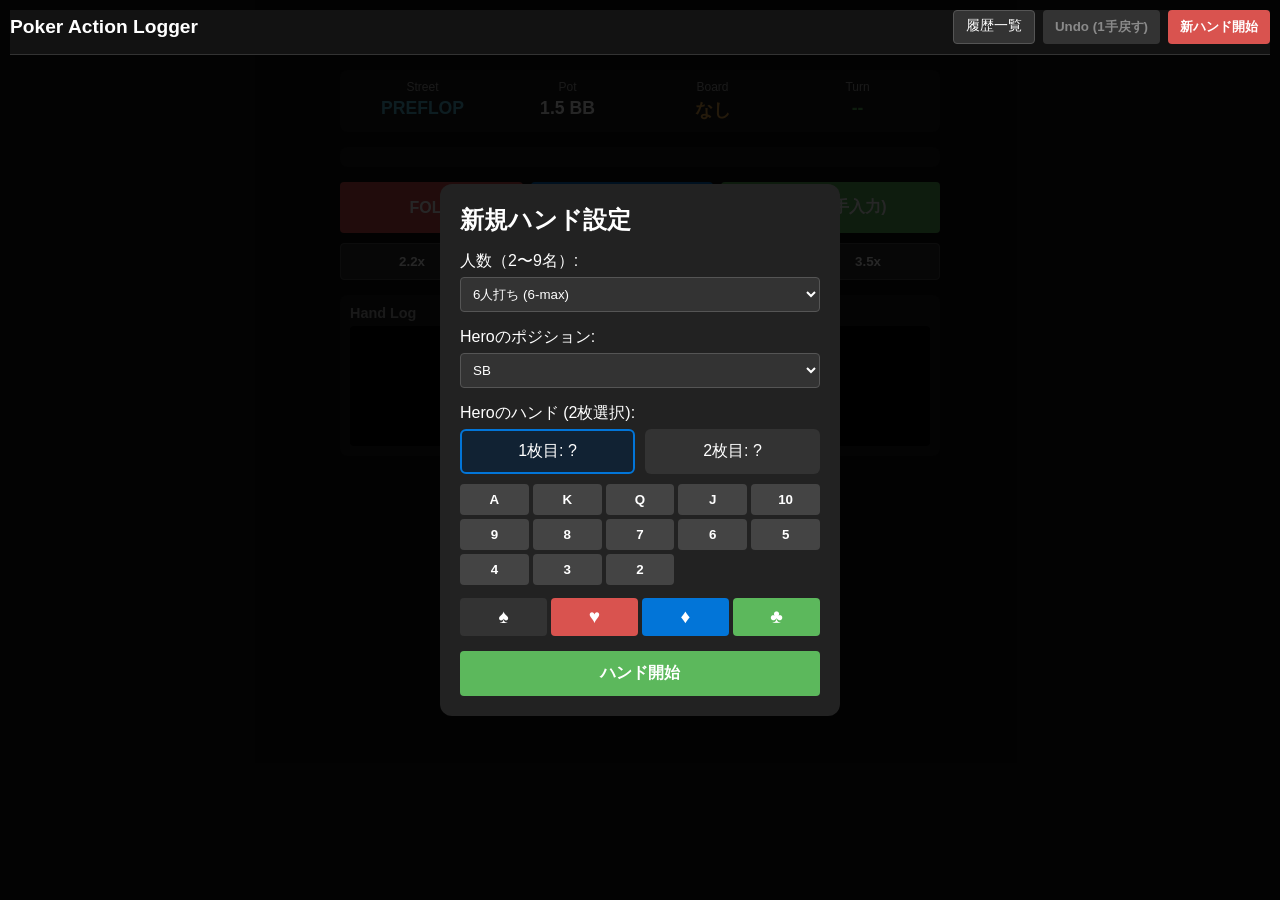
==== index.html @ 20be6a90 "Add files via upload" ====
<!DOCTYPE html>
<html lang="ja">
<head>
  <meta charset="UTF-8">
  <meta name="viewport" content="width=device-width, initial-scale=1.0">
  <title>Poker Action Logger</title>
  <link rel="stylesheet" href="style.css">
</head>
<body>

  <!-- ヘッダー（常に最前面に表示されクリック可能） -->
  <header class="app-header">
    <h1>Poker Action Logger</h1>
    <div class="header-controls">
      <a href="history.html" class="btn-link">履歴一覧</a>
      <button onclick="undo()" id="undoBtn" disabled>Undo (1手戻す)</button>
      <button onclick="resetHand()" class="btn-reset">新ハンド開始</button>
    </div>
  </header>

  <!-- メインコンテンツ -->
  <main class="main-container">

    <!-- 状況表示エリア -->
    <section class="status-panel">
      <div class="status-item">
        <span class="label">Street</span>
        <span id="streetDisplay" class="value highlight">PREFLOP</span>
      </div>
      <div class="status-item">
        <span class="label">Pot</span>
        <span id="potDisplay" class="value">1.5 BB</span>
      </div>
      <div class="status-item">
        <span class="label">Board</span>
        <span id="boardCardsDisplay" class="value cards-text">なし</span>
      </div>
      <div class="status-item">
        <span class="label">Turn</span>
        <span id="currentTurnDisplay" class="value turn-text">--</span>
      </div>
    </section>

    <!-- テーブル・プレイヤー状態表示 -->
    <section class="table-section">
      <div id="tableSeats" class="seats-grid">
        <!-- JSで動的に表示 -->
      </div>
    </section>

    <!-- アクションボタンエリア -->
    <section class="action-section">
      <div class="primary-actions">
        <button onclick="handleAction('FOLD', 0)" class="btn-action btn-fold">FOLD</button>
        <button onclick="handleCheckCall()" id="checkCallBtn" class="btn-action btn-call">CHECK</button>
        <button onclick="openCustomBetModal()" id="raiseBtn" class="btn-action btn-raise">RAISE (手入力)</button>
      </div>

      <!-- プリセット・サイジングボタン -->
      <div class="sizing-presets">
        <button onclick="handleSizingAction(2.2)" class="btn-sizing">2.2x</button>
        <button onclick="handleSizingAction(2.5)" class="btn-sizing">2.5x</button>
        <button onclick="handleSizingAction(3.0)" class="btn-sizing">3.0x</button>
        <button onclick="handleSizingAction(3.5)" class="btn-sizing">3.5x</button>
      </div>
    </section>

    <!-- アクションログ表示エリア -->
    <section class="log-section">
      <h3>Hand Log</h3>
      <div id="logArea" class="log-box"></div>
    </section>

  </main>

  <!-- 初期設定モーダル -->
  <div id="setupModal" class="modal-overlay">
    <div class="modal-content">
      <h2>新規ハンド設定</h2>

      <div class="form-group">
        <label>人数（2〜9名）:</label>
        <select id="tableSizeSelect" onchange="updatePositions()">
          <option value="6" selected>6人打ち (6-max)</option>
          <option value="2">2人打ち (HU)</option>
          <option value="3">3人打ち</option>
          <option value="4">4人打ち</option>
          <option value="5">5人打ち</option>
          <option value="7">7人打ち</option>
          <option value="8">8人打ち</option>
          <option value="9">9人打ち (Full Ring)</option>
        </select>
      </div>

      <div class="form-group">
        <label>Heroのポジション:</label>
        <select id="heroPosSelect"></select>
      </div>

      <div class="form-group">
        <label>Heroのハンド (2枚選択):</label>
        <div class="selected-cards-display">
          <div id="card1" class="card-slot active" onclick="selectCardSlot(0)">1枚目: ?</div>
          <div id="card2" class="card-slot" onclick="selectCardSlot(1)">2枚目: ?</div>
        </div>

        <div class="keypad-ranks">
          <button onclick="pickRank('A')">A</button>
          <button onclick="pickRank('K')">K</button>
          <button onclick="pickRank('Q')">Q</button>
          <button onclick="pickRank('J')">J</button>
          <button onclick="pickRank('T')">10</button>
          <button onclick="pickRank('9')">9</button>
          <button onclick="pickRank('8')">8</button>
          <button onclick="pickRank('7')">7</button>
          <button onclick="pickRank('6')">6</button>
          <button onclick="pickRank('5')">5</button>
          <button onclick="pickRank('4')">4</button>
          <button onclick="pickRank('3')">3</button>
          <button onclick="pickRank('2')">2</button>
        </div>

        <div class="keypad-suits">
          <button onclick="pickSuit('s')" class="suit-btn suit-s">♠</button>
          <button onclick="pickSuit('h')" class="suit-btn suit-h">♥</button>
          <button onclick="pickSuit('d')" class="suit-btn suit-d">♦</button>
          <button onclick="pickSuit('c')" class="suit-btn suit-c">♣</button>
        </div>
      </div>

      <button onclick="startHand()" class="btn-start">ハンド開始</button>
    </div>
  </div>

  <!-- ボード入力モーダル -->
  <div id="boardModal" class="modal-overlay" style="display: none;">
    <div class="modal-content">
      <h2 id="boardModalTitle">ボードカード選択</h2>
      
      <div id="boardSelectedSlots" class="selected-cards-display"></div>

      <div class="keypad-ranks">
        <button onclick="pickBoardRank('A')">A</button>
        <button onclick="pickBoardRank('K')">K</button>
        <button onclick="pickBoardRank('Q')">Q</button>
        <button onclick="pickBoardRank('J')">J</button>
        <button onclick="pickBoardRank('T')">10</button>
        <button onclick="pickBoardRank('9')">9</button>
        <button onclick="pickBoardRank('8')">8</button>
        <button onclick="pickBoardRank('7')">7</button>
        <button onclick="pickBoardRank('6')">6</button>
        <button onclick="pickBoardRank('5')">5</button>
        <button onclick="pickBoardRank('4')">4</button>
        <button onclick="pickBoardRank('3')">3</button>
        <button onclick="pickBoardRank('2')">2</button>
      </div>

      <div class="keypad-suits">
        <button onclick="pickBoardSuit('s')" class="suit-btn suit-s">♠</button>
        <button onclick="pickBoardSuit('h')" class="suit-btn suit-h">♥</button>
        <button onclick="pickBoardSuit('d')" class="suit-btn suit-d">♦</button>
        <button onclick="pickBoardSuit('c')" class="suit-btn suit-c">♣</button>
      </div>

      <button onclick="confirmBoardCards()" id="boardConfirmBtn" class="btn-start" disabled>決定</button>
    </div>
  </div>

  <!-- ベット手入力キーパッドモーダル -->
  <div id="customBetModal" class="modal-overlay" style="display: none;">
    <div class="modal-content numpad-modal">
      <h2>Bet/Raise 額入力 (BB)</h2>
      
      <div id="customBetValue" class="numpad-display">2.5</div>

      <div class="numpad-grid">
        <button onclick="appendBetNum('7')">7</button>
        <button onclick="appendBetNum('8')">8</button>
        <button onclick="appendBetNum('9')">9</button>
        <button onclick="appendBetNum('4')">4</button>
        <button onclick="appendBetNum('5')">5</button>
        <button onclick="appendBetNum('6')">6</button>
        <button onclick="appendBetNum('1')">1</button>
        <button onclick="appendBetNum('2')">2</button>
        <button onclick="appendBetNum('3')">3</button>
        <button onclick="appendBetNum('.')">.</button>
        <button onclick="appendBetNum('0')">0</button>
        <button onclick="clearBetNum()" class="btn-clear">C</button>
      </div>

      <div class="modal-actions">
        <button onclick="closeCustomBetModal()" class="btn-cancel">キャンセル</button>
        <button onclick="confirmCustomBet()" class="btn-confirm">確定</button>
      </div>
    </div>
  </div>

  <script src="app.js"></script>
</body>
</html>
---- style.css ----
* {
  box-sizing: border-box;
  margin: 0;
  padding: 0;
}

body {
  font-family: -apple-system, BlinkMacSystemFont, "Segoe UI", Roboto, Helvetica, Arial, sans-serif;
  background-color: #121212;
  color: #ffffff;
  padding: 10px;
}

/* ヘッダー（モーダルより上に表示させる設定を追加） */
.app-header {
  position: relative;
  z-index: 2000;
  display: flex;
  justify-content: space-between;
  align-items: center;
  padding-bottom: 10px;
  border-bottom: 1px solid #333;
  margin-bottom: 15px;
  background-color: #121212;
}

.app-header h1 {
  font-size: 1.2rem;
}

.header-controls {
  display: flex;
  gap: 8px;
}

.btn-link {
  color: #fff;
  background-color: #333;
  padding: 6px 12px;
  border-radius: 4px;
  text-decoration: none;
  font-size: 0.85rem;
  border: 1px solid #555;
  display: inline-block;
}

button {
  border: none;
  border-radius: 4px;
  padding: 8px 12px;
  font-weight: bold;
  cursor: pointer;
}

.btn-reset {
  background-color: #d9534f;
  color: white;
}

#undoBtn {
  background-color: #f0ad4e;
  color: white;
}

#undoBtn:disabled {
  background-color: #555;
  opacity: 0.5;
  cursor: not-allowed;
}

/* メインコンテナ */
.main-container {
  display: flex;
  flex-direction: column;
  gap: 15px;
  max-width: 600px;
  margin: 0 auto;
}

/* ステータスパネル */
.status-panel {
  display: grid;
  grid-template-columns: repeat(4, 1fr);
  background: #1e1e1e;
  padding: 10px;
  border-radius: 8px;
  text-align: center;
}

.status-item {
  display: flex;
  flex-direction: column;
}

.status-item .label {
  font-size: 0.75rem;
  color: #aaa;
}

.status-item .value {
  font-size: 1.1rem;
  font-weight: bold;
  margin-top: 4px;
}

.highlight { color: #5bc0de; }
.cards-text { color: #f0ad4e; }
.turn-text { color: #5cb85c; }

/* テーブル領域 */
.table-section {
  background: #1e1e1e;
  padding: 10px;
  border-radius: 8px;
}

.seats-grid {
  display: grid;
  grid-template-columns: repeat(3, 1fr);
  gap: 8px;
}

.seat-card {
  background: #2a2a2a;
  border: 2px solid #444;
  border-radius: 6px;
  padding: 8px;
  text-align: center;
  font-size: 0.85rem;
}

.seat-card.active {
  border-color: #5cb85c;
  background: #1e3a1e;
}

.seat-card.folded {
  opacity: 0.3;
}

.seat-card.hero {
  box-shadow: 0 0 5px #5bc0de;
}

/* アクション領域 */
.action-section {
  display: flex;
  flex-direction: column;
  gap: 10px;
}

.primary-actions {
  display: grid;
  grid-template-columns: 1fr 1fr 1.2fr;
  gap: 8px;
}

.btn-action {
  padding: 15px 0;
  font-size: 1rem;
  color: white;
}

.btn-fold { background-color: #d9534f; }
.btn-call { background-color: #0275d8; }
.btn-raise { background-color: #5cb85c; }

.sizing-presets {
  display: grid;
  grid-template-columns: repeat(4, 1fr);
  gap: 8px;
}

.btn-sizing {
  background-color: #333;
  color: white;
  border: 1px solid #555;
  padding: 10px 0;
}

/* ログ領域 */
.log-section {
  background: #1e1e1e;
  padding: 10px;
  border-radius: 8px;
}

.log-section h3 {
  font-size: 0.9rem;
  color: #aaa;
  margin-bottom: 5px;
}

.log-box {
  background: #000;
  padding: 8px;
  border-radius: 4px;
  height: 120px;
  overflow-y: auto;
  font-family: monospace;
  font-size: 0.85rem;
  line-height: 1.4;
}

/* モーダル共通 */
.modal-overlay {
  position: fixed;
  top: 0; left: 0;
  width: 100vw; height: 100vh;
  background: rgba(0, 0, 0, 0.85);
  display: flex;
  justify-content: center;
  align-items: center;
  z-index: 1000;
}

.modal-content {
  background: #222;
  padding: 20px;
  border-radius: 12px;
  width: 90%;
  max-width: 400px;
  display: flex;
  flex-direction: column;
  gap: 15px;
}

.form-group {
  display: flex;
  flex-direction: column;
  gap: 5px;
}

.form-group select {
  padding: 8px;
  background: #333;
  color: white;
  border: 1px solid #555;
  border-radius: 4px;
}

.selected-cards-display {
  display: flex;
  gap: 10px;
  margin-bottom: 5px;
}

.card-slot {
  flex: 1;
  background: #333;
  padding: 10px;
  text-align: center;
  border-radius: 6px;
  border: 2px solid transparent;
  cursor: pointer;
}

.card-slot.active {
  border-color: #0275d8;
  background: #112233;
}

.keypad-ranks {
  display: grid;
  grid-template-columns: repeat(5, 1fr);
  gap: 4px;
  margin-bottom: 8px;
}

.keypad-ranks button {
  background: #444;
  color: white;
  padding: 8px 0;
}

.keypad-ranks button.selected {
  background: #0275d8;
  border: 2px solid #fff;
}

.keypad-suits {
  display: grid;
  grid-template-columns: repeat(4, 1fr);
  gap: 4px;
}

.suit-btn {
  font-size: 1.2rem;
  padding: 8px 0;
}

.suit-s { background: #333; color: white; }
.suit-h { background: #d9534f; color: white; }
.suit-d { background: #0275d8; color: white; }
.suit-c { background: #5cb85c; color: white; }

.btn-start {
  background: #5cb85c;
  color: white;
  padding: 12px;
  font-size: 1rem;
}

.btn-start:disabled {
  background: #555;
  cursor: not-allowed;
}

/* テンキーモーダル */
.numpad-display {
  background: #000;
  color: #5cb85c;
  font-size: 2rem;
  text-align: right;
  padding: 10px;
  border-radius: 4px;
  font-family: monospace;
}

.numpad-grid {
  display: grid;
  grid-template-columns: repeat(3, 1fr);
  gap: 6px;
}

.numpad-grid button {
  background: #333;
  color: white;
  font-size: 1.2rem;
  padding: 12px 0;
}

.btn-clear { background: #d9534f !important; }

.modal-actions {
  display: grid;
  grid-template-columns: 1fr 1fr;
  gap: 8px;
}

.btn-cancel { background: #555; color: white; }
.btn-confirm { background: #5cb85c; color: white; }

/* 履歴ページスタイル */
.history-controls {
  display: flex;
  gap: 8px;
  margin-bottom: 12px;
}

.btn-filter {
  padding: 8px 12px;
  background-color: #333;
  color: #ccc;
  border: 1px solid #555;
  border-radius: 4px;
  cursor: pointer;
}

.btn-filter.active {
  background-color: #0275d8;
  color: #fff;
  border-color: #0275d8;
}

.btn-clear-all {
  margin-left: auto;
  padding: 8px 12px;
  background-color: #d9534f;
  color: #fff;
  border: none;
  border-radius: 4px;
  cursor: pointer;
}

.history-list {
  display: flex;
  flex-direction: column;
  gap: 12px;
}

.history-card {
  background-color: #1e1e1e;
  border: 1px solid #333;
  border-radius: 8px;
  padding: 12px;
}

.history-card.favorite {
  border-color: #f0ad4e;
}

.history-card-header {
  display: flex;
  align-items: center;
  gap: 8px;
  margin-bottom: 8px;
  padding-bottom: 6px;
  border-bottom: 1px solid #333;
}

.star-btn {
  font-size: 1.3rem;
  color: #555;
  cursor: pointer;
  user-select: none;
}

.star-btn.active {
  color: #f0ad4e;
}

.history-date {
  font-size: 0.8rem;
  color: #888;
}

.history-summary {
  font-weight: bold;
  color: #4da6ff;
  font-size: 0.9rem;
}

.btn-delete-item {
  margin-left: auto;
  padding: 4px 8px;
  background-color: #444;
  color: #aaa;
  border: none;
  border-radius: 4px;
  cursor: pointer;
  font-size: 0.75rem;
}

.history-logs {
  font-family: monospace;
  font-size: 0.85rem;
  color: #ccc;
  line-height: 1.5;
  background-color: #121212;
  padding: 8px;
  border-radius: 4px;
  max-height: 150px;
  overflow-y: auto;
}

.empty-msg {
  text-align: center;
  color: #777;
  padding: 30px 0;
}
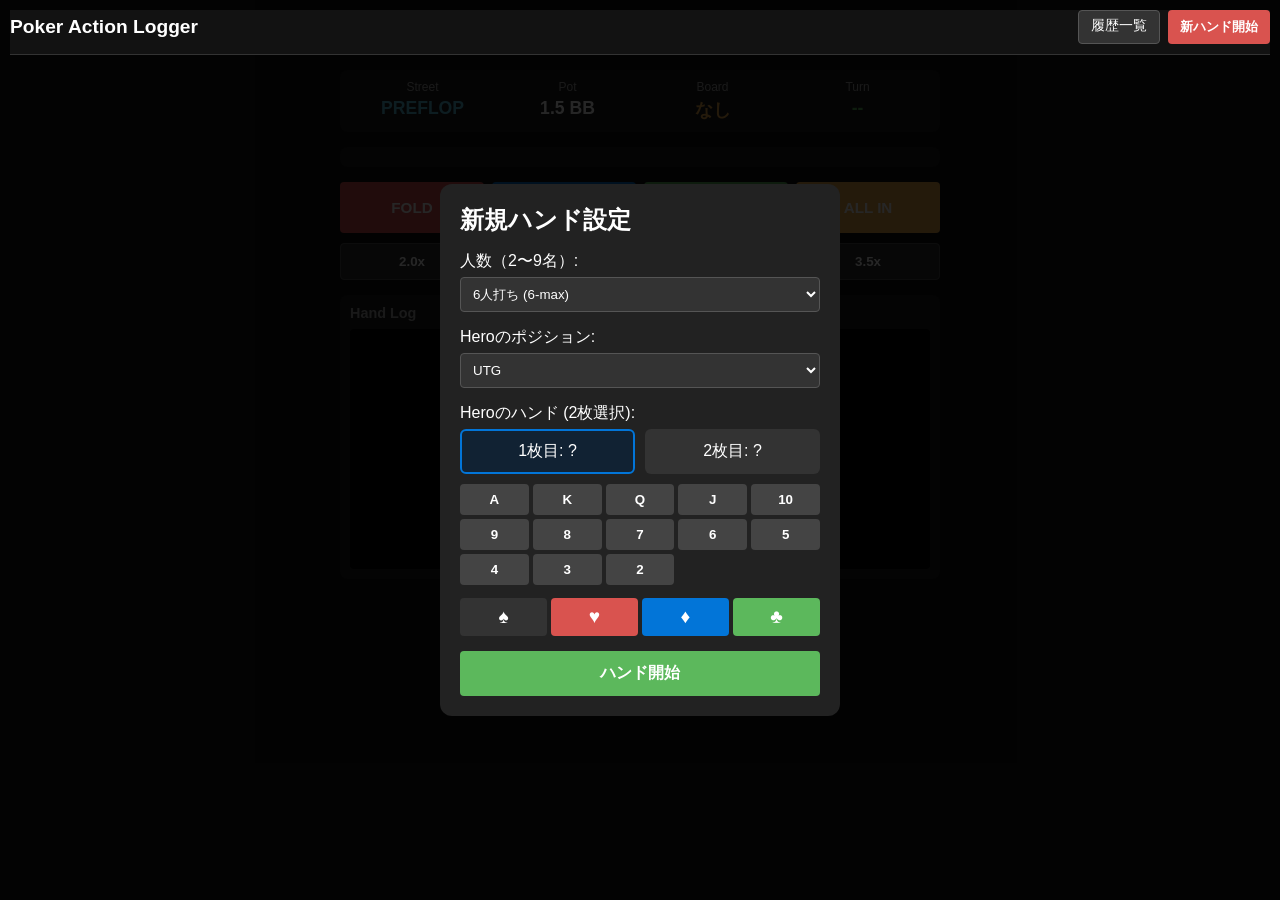
==== commit d95af53f: "Add files via upload" ====
--- a/index.html
+++ b/index.html
@@ -8,12 +8,11 @@
 </head>
 <body>
 
-  <!-- ヘッダー（常に最前面に表示されクリック可能） -->
+  <!-- ヘッダー -->
   <header class="app-header">
     <h1>Poker Action Logger</h1>
     <div class="header-controls">
       <a href="history.html" class="btn-link">履歴一覧</a>
-      <button onclick="undo()" id="undoBtn" disabled>Undo (1手戻す)</button>
       <button onclick="resetHand()" class="btn-reset">新ハンド開始</button>
     </div>
   </header>
@@ -54,11 +53,12 @@
         <button onclick="handleAction('FOLD', 0)" class="btn-action btn-fold">FOLD</button>
         <button onclick="handleCheckCall()" id="checkCallBtn" class="btn-action btn-call">CHECK</button>
         <button onclick="openCustomBetModal()" id="raiseBtn" class="btn-action btn-raise">RAISE (手入力)</button>
+        <button onclick="handleAction('ALL IN', 0)" class="btn-action btn-allin">ALL IN</button>
       </div>
 
       <!-- プリセット・サイジングボタン -->
       <div class="sizing-presets">
-        <button onclick="handleSizingAction(2.2)" class="btn-sizing">2.2x</button>
+        <button onclick="handleSizingAction(2.0)" class="btn-sizing">2.0x</button>
         <button onclick="handleSizingAction(2.5)" class="btn-sizing">2.5x</button>
         <button onclick="handleSizingAction(3.0)" class="btn-sizing">3.0x</button>
         <button onclick="handleSizingAction(3.5)" class="btn-sizing">3.5x</button>
--- a/style.css
+++ b/style.css
@@ -11,7 +11,7 @@
   padding: 10px;
 }
 
-/* ヘッダー（モーダルより上に表示させる設定を追加） */
+/* ヘッダー */
 .app-header {
   position: relative;
   z-index: 2000;
@@ -55,17 +55,6 @@
 .btn-reset {
   background-color: #d9534f;
   color: white;
-}
-
-#undoBtn {
-  background-color: #f0ad4e;
-  color: white;
-}
-
-#undoBtn:disabled {
-  background-color: #555;
-  opacity: 0.5;
-  cursor: not-allowed;
 }
 
 /* メインコンテナ */
@@ -151,19 +140,20 @@
 
 .primary-actions {
   display: grid;
-  grid-template-columns: 1fr 1fr 1.2fr;
+  grid-template-columns: repeat(4, 1fr);
   gap: 8px;
 }
 
 .btn-action {
   padding: 15px 0;
-  font-size: 1rem;
+  font-size: 0.95rem;
   color: white;
 }
 
 .btn-fold { background-color: #d9534f; }
 .btn-call { background-color: #0275d8; }
 .btn-raise { background-color: #5cb85c; }
+.btn-allin { background-color: #f0ad4e; }
 
 .sizing-presets {
   display: grid;
@@ -188,18 +178,19 @@
 .log-section h3 {
   font-size: 0.9rem;
   color: #aaa;
-  margin-bottom: 5px;
+  margin-bottom: 8px;
 }
 
 .log-box {
   background: #000;
-  padding: 8px;
-  border-radius: 4px;
-  height: 120px;
+  padding: 10px;
+  border-radius: 4px;
+  height: 240px;
   overflow-y: auto;
   font-family: monospace;
   font-size: 0.85rem;
-  line-height: 1.4;
+  line-height: 1.5;
+  white-space: pre-wrap;
 }
 
 /* モーダル共通 */
@@ -394,7 +385,7 @@
   display: flex;
   align-items: center;
   gap: 8px;
-  margin-bottom: 8px;
+  margin-bottom: 6px;
   padding-bottom: 6px;
   border-bottom: 1px solid #333;
 }
@@ -408,11 +399,6 @@
 
 .star-btn.active {
   color: #f0ad4e;
-}
-
-.history-date {
-  font-size: 0.8rem;
-  color: #888;
 }
 
 .history-summary {
@@ -421,8 +407,23 @@
   font-size: 0.9rem;
 }
 
+.card-header-actions {
+  margin-left: auto;
+  display: flex;
+  gap: 6px;
+}
+
+.btn-copy-history {
+  padding: 4px 8px;
+  background-color: #0275d8;
+  color: #fff;
+  border: none;
+  border-radius: 4px;
+  cursor: pointer;
+  font-size: 0.75rem;
+}
+
 .btn-delete-item {
-  margin-left: auto;
   padding: 4px 8px;
   background-color: #444;
   color: #aaa;
@@ -430,6 +431,12 @@
   border-radius: 4px;
   cursor: pointer;
   font-size: 0.75rem;
+}
+
+.history-date {
+  font-size: 0.8rem;
+  color: #888;
+  margin-bottom: 6px;
 }
 
 .history-logs {
@@ -442,6 +449,7 @@
   border-radius: 4px;
   max-height: 150px;
   overflow-y: auto;
+  white-space: pre-wrap;
 }
 
 .empty-msg {
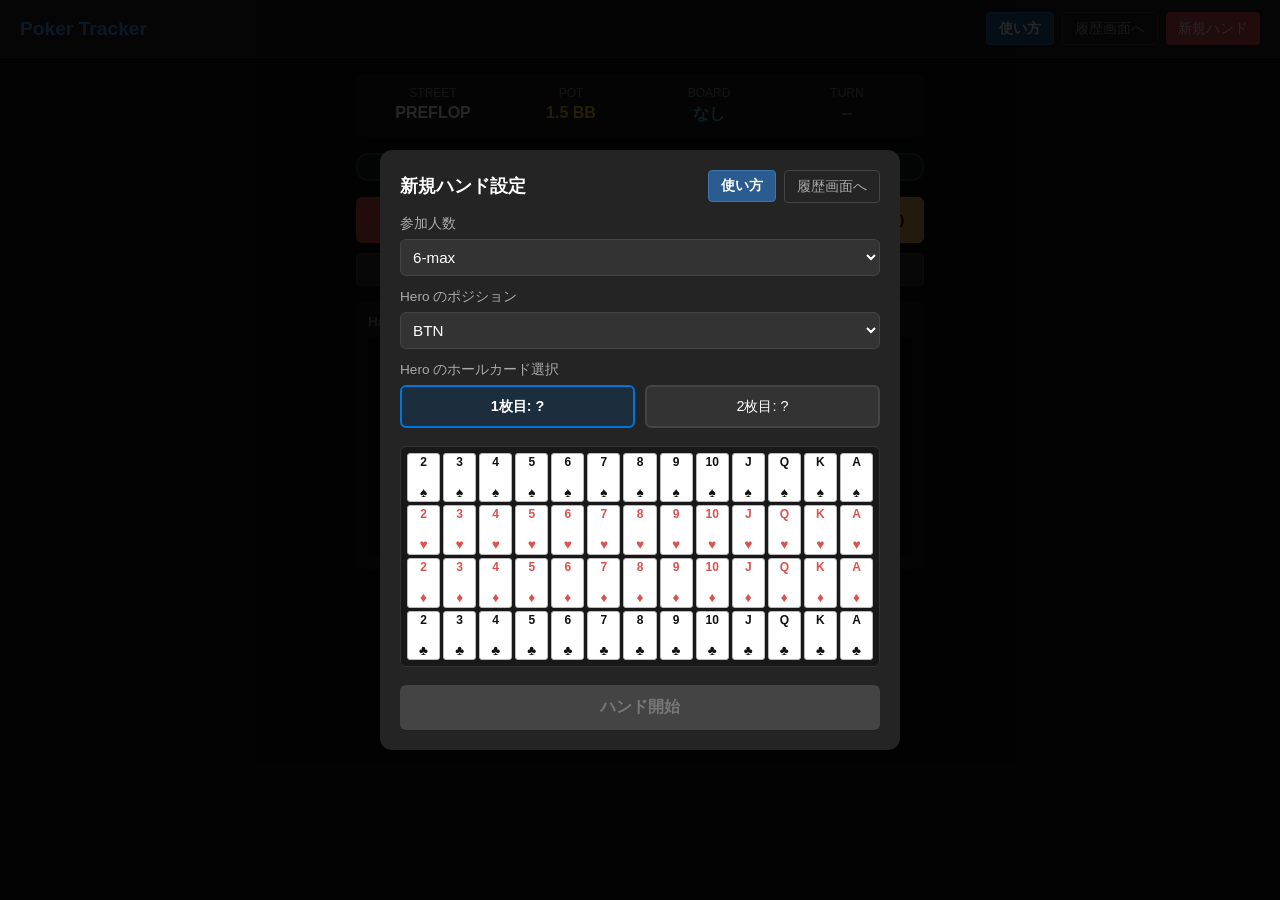
==== commit 20fac8d4: "Add files via upload" ====
--- a/index.html
+++ b/index.html
@@ -3,194 +3,206 @@
 <head>
   <meta charset="UTF-8">
   <meta name="viewport" content="width=device-width, initial-scale=1.0">
-  <title>Poker Action Logger</title>
+  <title>Poker Tracker</title>
   <link rel="stylesheet" href="style.css">
 </head>
 <body>
-
-  <!-- ヘッダー -->
   <header class="app-header">
-    <h1>Poker Action Logger</h1>
+    <h1>Poker Tracker</h1>
     <div class="header-controls">
-      <a href="history.html" class="btn-link">履歴一覧</a>
-      <button onclick="resetHand()" class="btn-reset">新ハンド開始</button>
+      <button class="btn-guide" onclick="openGuideModal()">使い方</button>
+      <a href="history.html" class="btn-link">履歴画面へ</a>
+      <button class="btn-reset" onclick="resetHand()">新規ハンド</button>
     </div>
   </header>
 
-  <!-- メインコンテンツ -->
   <main class="main-container">
-
-    <!-- 状況表示エリア -->
     <section class="status-panel">
       <div class="status-item">
-        <span class="label">Street</span>
-        <span id="streetDisplay" class="value highlight">PREFLOP</span>
-      </div>
-      <div class="status-item">
-        <span class="label">Pot</span>
-        <span id="potDisplay" class="value">1.5 BB</span>
-      </div>
-      <div class="status-item">
-        <span class="label">Board</span>
-        <span id="boardCardsDisplay" class="value cards-text">なし</span>
-      </div>
-      <div class="status-item">
-        <span class="label">Turn</span>
-        <span id="currentTurnDisplay" class="value turn-text">--</span>
-      </div>
-    </section>
-
-    <!-- テーブル・プレイヤー状態表示 -->
+        <span class="label">STREET</span>
+        <span class="value" id="streetDisplay">PREFLOP</span>
+      </div>
+      <div class="status-item">
+        <span class="label">POT</span>
+        <span class="value highlight" id="potDisplay">1.5 BB</span>
+      </div>
+      <div class="status-item">
+        <span class="label">BOARD</span>
+        <span class="value cards-text" id="boardCardsDisplay">なし</span>
+      </div>
+      <div class="status-item">
+        <span class="label">TURN</span>
+        <span class="value turn-text" id="currentTurnDisplay">--</span>
+      </div>
+    </section>
+
     <section class="table-section">
-      <div id="tableSeats" class="seats-grid">
-        <!-- JSで動的に表示 -->
-      </div>
-    </section>
-
-    <!-- アクションボタンエリア -->
+      <div class="seats-grid" id="tableSeats"></div>
+    </section>
+
     <section class="action-section">
       <div class="primary-actions">
-        <button onclick="handleAction('FOLD', 0)" class="btn-action btn-fold">FOLD</button>
-        <button onclick="handleCheckCall()" id="checkCallBtn" class="btn-action btn-call">CHECK</button>
-        <button onclick="openCustomBetModal()" id="raiseBtn" class="btn-action btn-raise">RAISE (手入力)</button>
-        <button onclick="handleAction('ALL IN', 0)" class="btn-action btn-allin">ALL IN</button>
-      </div>
-
-      <!-- プリセット・サイジングボタン -->
+        <button class="btn-action btn-fold" onclick="handleAction('FOLD')">FOLD</button>
+        <button class="btn-action btn-call" id="checkCallBtn" onclick="handleCheckCall()">CHECK</button>
+        <button class="btn-action btn-bet" id="betBtn" onclick="openCustomBetModal('BET')">BET (手入力)</button>
+        <button class="btn-action btn-raise" id="raiseBtn" onclick="openCustomBetModal('RAISE')">RAISE (手入力)</button>
+      </div>
       <div class="sizing-presets">
-        <button onclick="handleSizingAction(2.0)" class="btn-sizing">2.0x</button>
-        <button onclick="handleSizingAction(2.5)" class="btn-sizing">2.5x</button>
-        <button onclick="handleSizingAction(3.0)" class="btn-sizing">3.0x</button>
-        <button onclick="handleSizingAction(3.5)" class="btn-sizing">3.5x</button>
-      </div>
-    </section>
-
-    <!-- アクションログ表示エリア -->
+        <button class="btn-sizing" onclick="handleSizingAction(2.0)">2.0x</button>
+        <button class="btn-sizing" onclick="handleSizingAction(2.5)">2.5x</button>
+        <button class="btn-sizing" onclick="handleSizingAction(3.0)">3.0x</button>
+        <button class="btn-sizing" onclick="handleSizingAction(3.5)">3.5x</button>
+      </div>
+    </section>
+
     <section class="log-section">
       <h3>Hand Log</h3>
-      <div id="logArea" class="log-box"></div>
-    </section>
-
+      <div class="log-box" id="logArea"></div>
+    </section>
   </main>
 
   <!-- 初期設定モーダル -->
-  <div id="setupModal" class="modal-overlay">
-    <div class="modal-content">
-      <h2>新規ハンド設定</h2>
-
+  <div class="modal-overlay" id="setupModal">
+    <div class="modal-content modal-large">
+      <div class="modal-header-nav">
+        <h2>新規ハンド設定</h2>
+        <div style="display: flex; gap: 8px; align-items: center;">
+          <button type="button" class="btn-guide" onclick="openGuideModal()">使い方</button>
+          <a href="history.html" class="btn-link">履歴画面へ</a>
+        </div>
+      </div>
       <div class="form-group">
-        <label>人数（2〜9名）:</label>
+        <label>参加人数</label>
         <select id="tableSizeSelect" onchange="updatePositions()">
-          <option value="6" selected>6人打ち (6-max)</option>
-          <option value="2">2人打ち (HU)</option>
-          <option value="3">3人打ち</option>
-          <option value="4">4人打ち</option>
-          <option value="5">5人打ち</option>
-          <option value="7">7人打ち</option>
-          <option value="8">8人打ち</option>
-          <option value="9">9人打ち (Full Ring)</option>
+          <option value="6" selected>6-max</option>
+          <option value="2">2 (HU)</option>
+          <option value="3">3-max</option>
+          <option value="4">4-max</option>
+          <option value="5">5-max</option>
+          <option value="7">7-max</option>
+          <option value="8">8-max</option>
+          <option value="9">9-max</option>
         </select>
       </div>
-
       <div class="form-group">
-        <label>Heroのポジション:</label>
+        <label>Hero のポジション</label>
         <select id="heroPosSelect"></select>
       </div>
-
       <div class="form-group">
-        <label>Heroのハンド (2枚選択):</label>
+        <label>Hero のホールカード選択</label>
         <div class="selected-cards-display">
-          <div id="card1" class="card-slot active" onclick="selectCardSlot(0)">1枚目: ?</div>
-          <div id="card2" class="card-slot" onclick="selectCardSlot(1)">2枚目: ?</div>
+          <div class="card-slot active" id="card1" onclick="selectCardSlot(0)">1枚目: ?</div>
+          <div class="card-slot" id="card2" onclick="selectCardSlot(1)">2枚目: ?</div>
         </div>
-
-        <div class="keypad-ranks">
-          <button onclick="pickRank('A')">A</button>
-          <button onclick="pickRank('K')">K</button>
-          <button onclick="pickRank('Q')">Q</button>
-          <button onclick="pickRank('J')">J</button>
-          <button onclick="pickRank('T')">10</button>
-          <button onclick="pickRank('9')">9</button>
-          <button onclick="pickRank('8')">8</button>
-          <button onclick="pickRank('7')">7</button>
-          <button onclick="pickRank('6')">6</button>
-          <button onclick="pickRank('5')">5</button>
-          <button onclick="pickRank('4')">4</button>
-          <button onclick="pickRank('3')">3</button>
-          <button onclick="pickRank('2')">2</button>
-        </div>
-
-        <div class="keypad-suits">
-          <button onclick="pickSuit('s')" class="suit-btn suit-s">♠</button>
-          <button onclick="pickSuit('h')" class="suit-btn suit-h">♥</button>
-          <button onclick="pickSuit('d')" class="suit-btn suit-d">♦</button>
-          <button onclick="pickSuit('c')" class="suit-btn suit-c">♣</button>
-        </div>
-      </div>
-
-      <button onclick="startHand()" class="btn-start">ハンド開始</button>
-    </div>
-  </div>
-
-  <!-- ボード入力モーダル -->
-  <div id="boardModal" class="modal-overlay" style="display: none;">
-    <div class="modal-content">
+      </div>
+      
+      <!-- 52枚カードグリッド -->
+      <div class="card-picker-grid" id="setupCardPicker"></div>
+
+      <button class="btn-start" id="setupConfirmBtn" onclick="startHand()" disabled>ハンド開始</button>
+    </div>
+  </div>
+
+  <!-- ボード選択モーダル -->
+  <div class="modal-overlay" id="boardModal" style="display: none;">
+    <div class="modal-content modal-large">
       <h2 id="boardModalTitle">ボードカード選択</h2>
+      <div class="selected-cards-display" id="boardSelectedSlots"></div>
+      <div class="card-picker-grid" id="boardCardPicker"></div>
+      <button class="btn-start" id="boardConfirmBtn" onclick="confirmBoardCards()" disabled>決定</button>
+    </div>
+  </div>
+
+  <!-- テンキー入力モーダル -->
+  <div class="modal-overlay" id="customBetModal" style="display: none;">
+    <div class="modal-content numpad-modal">
+      <h2 id="customBetTitle">額を入力</h2>
+      <div class="numpad-display" id="customBetValue">0</div>
+      <div class="numpad-grid">
+        <button onclick="appendBetNum('7')">7</button><button onclick="appendBetNum('8')">8</button><button onclick="appendBetNum('9')">9</button>
+        <button onclick="appendBetNum('4')">4</button><button onclick="appendBetNum('5')">5</button><button onclick="appendBetNum('6')">6</button>
+        <button onclick="appendBetNum('1')">1</button><button onclick="appendBetNum('2')">2</button><button onclick="appendBetNum('3')">3</button>
+        <button onclick="appendBetNum('0')">0</button><button onclick="appendBetNum('.')">.</button>
+        <button class="btn-clear" onclick="clearBetNum()">C</button>
+      </div>
+      <button class="btn-allin-modal" onclick="confirmAllInFromModal()">ALL IN</button>
+      <div class="modal-actions">
+        <button class="btn-cancel" onclick="closeCustomBetModal()">キャンセル</button>
+        <button class="btn-confirm" onclick="confirmCustomBet()">確定</button>
+      </div>
+    </div>
+  </div>
+
+  <!-- ショーダウン入力モーダル -->
+  <div class="modal-overlay" id="showdownModal" style="display: none;">
+    <div class="modal-content modal-large">
+      <h2>相手のハンド入力</h2>
+      <div class="sd-players-list" id="showdownPlayersContainer"></div>
+      <div class="selected-cards-display" id="showdownSelectedSlots"></div>
+      <div class="card-picker-grid" id="showdownCardPicker"></div>
+      <button class="btn-start" onclick="confirmShowdown()">判定を実行</button>
+    </div>
+  </div>
+
+  <!-- 画面解説・操作手順モーダル (最前面) -->
+  <div class="modal-overlay guide-overlay" id="guideModal" style="display: none;">
+    <div class="modal-content guide-modal-content">
+      <div class="guide-header">
+        <h2>Poker Tracker 操作ガイド</h2>
+        <button class="btn-guide-close" onclick="closeGuideModal()">← 戻る</button>
+      </div>
       
-      <div id="boardSelectedSlots" class="selected-cards-display"></div>
-
-      <div class="keypad-ranks">
-        <button onclick="pickBoardRank('A')">A</button>
-        <button onclick="pickBoardRank('K')">K</button>
-        <button onclick="pickBoardRank('Q')">Q</button>
-        <button onclick="pickBoardRank('J')">J</button>
-        <button onclick="pickBoardRank('T')">10</button>
-        <button onclick="pickBoardRank('9')">9</button>
-        <button onclick="pickBoardRank('8')">8</button>
-        <button onclick="pickBoardRank('7')">7</button>
-        <button onclick="pickBoardRank('6')">6</button>
-        <button onclick="pickBoardRank('5')">5</button>
-        <button onclick="pickBoardRank('4')">4</button>
-        <button onclick="pickBoardRank('3')">3</button>
-        <button onclick="pickBoardRank('2')">2</button>
-      </div>
-
-      <div class="keypad-suits">
-        <button onclick="pickBoardSuit('s')" class="suit-btn suit-s">♠</button>
-        <button onclick="pickBoardSuit('h')" class="suit-btn suit-h">♥</button>
-        <button onclick="pickBoardSuit('d')" class="suit-btn suit-d">♦</button>
-        <button onclick="pickBoardSuit('c')" class="suit-btn suit-c">♣</button>
-      </div>
-
-      <button onclick="confirmBoardCards()" id="boardConfirmBtn" class="btn-start" disabled>決定</button>
-    </div>
-  </div>
-
-  <!-- ベット手入力キーパッドモーダル -->
-  <div id="customBetModal" class="modal-overlay" style="display: none;">
-    <div class="modal-content numpad-modal">
-      <h2>Bet/Raise 額入力 (BB)</h2>
-      
-      <div id="customBetValue" class="numpad-display">2.5</div>
-
-      <div class="numpad-grid">
-        <button onclick="appendBetNum('7')">7</button>
-        <button onclick="appendBetNum('8')">8</button>
-        <button onclick="appendBetNum('9')">9</button>
-        <button onclick="appendBetNum('4')">4</button>
-        <button onclick="appendBetNum('5')">5</button>
-        <button onclick="appendBetNum('6')">6</button>
-        <button onclick="appendBetNum('1')">1</button>
-        <button onclick="appendBetNum('2')">2</button>
-        <button onclick="appendBetNum('3')">3</button>
-        <button onclick="appendBetNum('.')">.</button>
-        <button onclick="appendBetNum('0')">0</button>
-        <button onclick="clearBetNum()" class="btn-clear">C</button>
-      </div>
-
-      <div class="modal-actions">
-        <button onclick="closeCustomBetModal()" class="btn-cancel">キャンセル</button>
-        <button onclick="confirmCustomBet()" class="btn-confirm">確定</button>
+      <div class="guide-body">
+        <section class="guide-card">
+          <div class="guide-card-header"><span class="guide-step-num">1</span> 新規ハンドの設定</div>
+          <p>「新規ハンド」ボタンを押すと初期設定画面が開きます。</p>
+          <ul>
+            <li><strong>参加人数:</strong> 2人 (HU) 〜 9-max まで設定できます。</li>
+            <li><strong>Heroポジション:</strong> 自分の席（SB, BB, UTG, BTNなど）を選びます。</li>
+            <li><strong>ホールカード:</strong> 52枚のカードグリッドから自分の手札2枚を選択し、「ハンド開始」を押します。選んだカードはグレーアウトされます。</li>
+          </ul>
+        </section>
+
+        <section class="guide-card">
+          <div class="guide-card-header"><span class="guide-step-num">2</span> プレイ画面の見方</div>
+          <p>ゲーム進行中は画面上部のパネルに情報が表示されます。</p>
+          <ul>
+            <li><span class="guide-badge">STREET</span> PREFLOP, FLOP, TURN, RIVER, SHOWDOWN</li>
+            <li><span class="guide-badge">POT</span> 現在のポット総額 (BB)</li>
+            <li><span class="guide-badge">BOARD</span> 開かれたコミュニティカード</li>
+            <li><span class="guide-badge">TURN</span> 現在アクション待ちのポジション名</li>
+          </ul>
+        </section>
+
+        <section class="guide-card">
+          <div class="guide-card-header"><span class="guide-step-num">3</span> アクションの記録</div>
+          <p>順番（TURN）がまわってきたプレイヤーのアクションを選択します。</p>
+          <ul>
+            <li><strong>FOLD:</strong> 降りる</li>
+            <li><strong>CHECK / CALL:</strong> 前のプレイヤーのベットに合わせる</li>
+            <li><strong>BET / RAISE (手入力):</strong> テンキー画面が開き、具体的なBB額を入力して確定します。</li>
+            <li><strong>倍率ボタン (2.0x〜3.5x):</strong> 現在のベット額に対する倍率でクイック入力できます。</li>
+            <li><strong>ALL IN:</strong> テンキー入力またはプロンプトでオールイン額を指定します。</li>
+          </ul>
+        </section>
+
+        <section class="guide-card">
+          <div class="guide-card-header"><span class="guide-step-num">4</span> ボードカード＆ショーダウン入力</div>
+          <p>全員のアクションが揃うと自動で次のストリートへ進みます。</p>
+          <ul>
+            <li><strong>ボード選択:</strong> フロップ(3枚)、ターン(1枚)、リバー(1枚)のカードを選択し「決定」を押すと盤面に反映されます。</li>
+            <li><strong>ショーダウン:</strong> リバー完了後、生き残った対戦相手のハンドを選択（またはMUCK指定）して「判定を実行」を押すとハンドが完了します。</li>
+          </ul>
+        </section>
+
+        <section class="guide-card">
+          <div class="guide-card-header"><span class="guide-step-num">5</span> 履歴の管理</div>
+          <p>ハンド完了時に自動で保存されます。「履歴画面へ」から過去のハンドログの確認、お気に入り★登録、テキストコピー、削除が可能です。</p>
+        </section>
+      </div>
+
+      <div class="guide-footer">
+        <button class="btn-start" onclick="closeGuideModal()">元の画面に戻る</button>
       </div>
     </div>
   </div>
--- a/style.css
+++ b/style.css
@@ -1,31 +1,33 @@
+/* 全体基本設定 */
 * {
   box-sizing: border-box;
   margin: 0;
   padding: 0;
+  font-family: -apple-system, BlinkMacSystemFont, "Segoe UI", Roboto, "Helvetica Neue", Arial, sans-serif;
 }
 
 body {
-  font-family: -apple-system, BlinkMacSystemFont, "Segoe UI", Roboto, Helvetica, Arial, sans-serif;
   background-color: #121212;
   color: #ffffff;
-  padding: 10px;
+  min-height: 100vh;
+  display: flex;
+  flex-direction: column;
 }
 
 /* ヘッダー */
 .app-header {
-  position: relative;
-  z-index: 2000;
   display: flex;
   justify-content: space-between;
   align-items: center;
-  padding-bottom: 10px;
+  padding: 12px 20px;
+  background-color: #1f1f1f;
   border-bottom: 1px solid #333;
-  margin-bottom: 15px;
-  background-color: #121212;
 }
 
 .app-header h1 {
   font-size: 1.2rem;
+  font-weight: 600;
+  color: #4da6ff;
 }
 
 .header-controls {
@@ -33,45 +35,66 @@
   gap: 8px;
 }
 
+.btn-guide {
+  background-color: #2b5c8f;
+  color: white;
+  border: 1px solid #3a75b0;
+  padding: 6px 12px;
+  border-radius: 4px;
+  cursor: pointer;
+  font-size: 0.85rem;
+  font-weight: bold;
+}
+
+.btn-guide:hover {
+  background-color: #3a75b0;
+}
+
 .btn-link {
-  color: #fff;
+  color: #aaa;
+  text-decoration: none;
+  font-size: 0.9rem;
+  padding: 6px 12px;
+  border-radius: 4px;
+  border: 1px solid #444;
+  background: transparent;
+  cursor: pointer;
+  display: inline-block;
+}
+
+.btn-link:hover {
   background-color: #333;
-  padding: 6px 12px;
-  border-radius: 4px;
-  text-decoration: none;
-  font-size: 0.85rem;
-  border: 1px solid #555;
-  display: inline-block;
-}
-
-button {
-  border: none;
-  border-radius: 4px;
-  padding: 8px 12px;
-  font-weight: bold;
-  cursor: pointer;
+  color: #fff;
 }
 
 .btn-reset {
   background-color: #d9534f;
   color: white;
-}
-
-/* メインコンテナ */
+  border: none;
+  padding: 6px 12px;
+  border-radius: 4px;
+  cursor: pointer;
+  font-size: 0.85rem;
+}
+
+/* メインレイアウト */
 .main-container {
-  display: flex;
-  flex-direction: column;
-  gap: 15px;
+  padding: 16px;
   max-width: 600px;
   margin: 0 auto;
+  width: 100%;
+  display: flex;
+  flex-direction: column;
+  gap: 16px;
 }
 
 /* ステータスパネル */
 .status-panel {
   display: grid;
   grid-template-columns: repeat(4, 1fr);
-  background: #1e1e1e;
-  padding: 10px;
+  gap: 8px;
+  background-color: #1e1e1e;
+  padding: 12px;
   border-radius: 8px;
   text-align: center;
 }
@@ -79,28 +102,37 @@
 .status-item {
   display: flex;
   flex-direction: column;
+  gap: 4px;
 }
 
 .status-item .label {
   font-size: 0.75rem;
-  color: #aaa;
+  color: #888;
 }
 
 .status-item .value {
-  font-size: 1.1rem;
-  font-weight: bold;
-  margin-top: 4px;
-}
-
-.highlight { color: #5bc0de; }
-.cards-text { color: #f0ad4e; }
-.turn-text { color: #5cb85c; }
-
-/* テーブル領域 */
+  font-size: 1rem;
+  font-weight: bold;
+}
+
+.status-item .highlight {
+  color: #ffca28;
+}
+
+.status-item .cards-text {
+  color: #5bc0de;
+}
+
+.status-item .turn-text {
+  color: #5cb85c;
+}
+
+/* テーブル・シートエリア */
 .table-section {
-  background: #1e1e1e;
-  padding: 10px;
-  border-radius: 8px;
+  background-color: #1a261c;
+  border: 2px solid #2e4d32;
+  border-radius: 12px;
+  padding: 12px;
 }
 
 .seats-grid {
@@ -110,28 +142,31 @@
 }
 
 .seat-card {
-  background: #2a2a2a;
-  border: 2px solid #444;
+  background-color: #2a2a2a;
   border-radius: 6px;
   padding: 8px;
   text-align: center;
   font-size: 0.85rem;
+  border: 2px solid transparent;
+  color: #ccc;
 }
 
 .seat-card.active {
   border-color: #5cb85c;
-  background: #1e3a1e;
+  background-color: #233825;
+  color: #fff;
+}
+
+.seat-card.hero {
+  border-color: #4da6ff;
 }
 
 .seat-card.folded {
-  opacity: 0.3;
-}
-
-.seat-card.hero {
-  box-shadow: 0 0 5px #5bc0de;
-}
-
-/* アクション領域 */
+  opacity: 0.4;
+  background-color: #1c1c1c;
+}
+
+/* アクションボタンエリア */
 .action-section {
   display: flex;
   flex-direction: column;
@@ -145,15 +180,25 @@
 }
 
 .btn-action {
-  padding: 15px 0;
-  font-size: 0.95rem;
+  padding: 14px 0;
+  border: none;
+  border-radius: 6px;
+  font-weight: bold;
+  font-size: 0.85rem;
+  cursor: pointer;
   color: white;
+}
+
+.btn-action:disabled {
+  opacity: 0.3;
+  cursor: not-allowed;
+  filter: grayscale(80%);
 }
 
 .btn-fold { background-color: #d9534f; }
 .btn-call { background-color: #0275d8; }
-.btn-raise { background-color: #5cb85c; }
-.btn-allin { background-color: #f0ad4e; }
+.btn-bet { background-color: #5cb85c; }
+.btn-raise { background-color: #f0ad4e; color: #111; }
 
 .sizing-presets {
   display: grid;
@@ -163,42 +208,48 @@
 
 .btn-sizing {
   background-color: #333;
-  color: white;
-  border: 1px solid #555;
-  padding: 10px 0;
-}
-
-/* ログ領域 */
+  color: #fff;
+  border: 1px solid #444;
+  padding: 8px 0;
+  border-radius: 4px;
+  cursor: pointer;
+  font-size: 0.85rem;
+}
+
+/* ログエリア */
 .log-section {
-  background: #1e1e1e;
-  padding: 10px;
+  background-color: #1e1e1e;
   border-radius: 8px;
+  padding: 12px;
 }
 
 .log-section h3 {
-  font-size: 0.9rem;
-  color: #aaa;
+  font-size: 0.85rem;
+  color: #888;
   margin-bottom: 8px;
 }
 
 .log-box {
-  background: #000;
-  padding: 10px;
-  border-radius: 4px;
-  height: 240px;
+  background-color: #121212;
+  height: 220px;
   overflow-y: auto;
+  padding: 8px;
   font-family: monospace;
-  font-size: 0.85rem;
-  line-height: 1.5;
+  font-size: 0.8rem;
+  line-height: 1.4;
   white-space: pre-wrap;
-}
-
-/* モーダル共通 */
+  color: #ddd;
+  border-radius: 4px;
+}
+
+/* モーダル共通構造 */
 .modal-overlay {
   position: fixed;
-  top: 0; left: 0;
-  width: 100vw; height: 100vh;
-  background: rgba(0, 0, 0, 0.85);
+  top: 0;
+  left: 0;
+  width: 100vw;
+  height: 100vh;
+  background-color: rgba(0, 0, 0, 0.85);
   display: flex;
   justify-content: center;
   align-items: center;
@@ -206,162 +257,319 @@
 }
 
 .modal-content {
-  background: #222;
+  background-color: #242424;
+  border-radius: 12px;
   padding: 20px;
-  border-radius: 12px;
-  width: 90%;
-  max-width: 400px;
-  display: flex;
-  flex-direction: column;
-  gap: 15px;
+  width: 92%;
+  max-width: 440px;
+  display: flex;
+  flex-direction: column;
+  gap: 12px;
+  max-height: 90vh;
+  overflow-y: auto;
+}
+
+.modal-large {
+  max-width: 520px;
+}
+
+.modal-header-nav {
+  display: flex;
+  justify-content: space-between;
+  align-items: center;
+}
+
+.modal-content h2 {
+  font-size: 1.1rem;
+  text-align: center;
+  color: #fff;
 }
 
 .form-group {
   display: flex;
   flex-direction: column;
-  gap: 5px;
+  gap: 6px;
+}
+
+.form-group label {
+  font-size: 0.85rem;
+  color: #aaa;
 }
 
 .form-group select {
+  background-color: #333;
+  color: #fff;
+  border: 1px solid #444;
   padding: 8px;
-  background: #333;
-  color: white;
-  border: 1px solid #555;
-  border-radius: 4px;
-}
-
+  border-radius: 6px;
+  font-size: 0.95rem;
+}
+
+/* カード選択スロット */
 .selected-cards-display {
   display: flex;
   gap: 10px;
-  margin-bottom: 5px;
+  justify-content: center;
 }
 
 .card-slot {
   flex: 1;
-  background: #333;
+  background-color: #333;
+  border: 2px solid #444;
+  border-radius: 6px;
   padding: 10px;
   text-align: center;
-  border-radius: 6px;
-  border: 2px solid transparent;
+  font-size: 0.9rem;
   cursor: pointer;
 }
 
 .card-slot.active {
   border-color: #0275d8;
-  background: #112233;
-}
-
-.keypad-ranks {
+  background-color: #1c2d3d;
+  font-weight: bold;
+}
+
+/* 52枚カードピッカー */
+.card-picker-grid {
   display: grid;
-  grid-template-columns: repeat(5, 1fr);
-  gap: 4px;
-  margin-bottom: 8px;
-}
-
-.keypad-ranks button {
-  background: #444;
+  grid-template-columns: repeat(13, 1fr);
+  gap: 3px;
+  margin-top: 6px;
+  background: #181818;
+  padding: 6px;
+  border-radius: 6px;
+  border: 1px solid #333;
+}
+
+.playing-card-btn {
+  aspect-ratio: 2/3;
+  background: #ffffff;
+  color: #111;
+  border: 1px solid #bbb;
+  border-radius: 3px;
+  display: flex;
+  flex-direction: column;
+  justify-content: space-between;
+  align-items: center;
+  padding: 2px 1px;
+  font-weight: bold;
+  font-size: 0.7rem;
+  cursor: pointer;
+  user-select: none;
+}
+
+.playing-card-btn.suit-h,
+.playing-card-btn.suit-d {
+  color: #d9534f;
+}
+
+.playing-card-btn.suit-s,
+.playing-card-btn.suit-c {
+  color: #111;
+}
+
+.playing-card-btn.selected {
+  outline: 2px solid #0275d8;
+  box-shadow: 0 0 6px #0275d8;
+  background-color: #e6f0fa;
+}
+
+.playing-card-btn:disabled,
+.playing-card-btn.disabled {
+  opacity: 0.2;
+  background: #444 !important;
+  color: #888 !important;
+  border-color: #222 !important;
+  cursor: not-allowed;
+  pointer-events: none;
+}
+
+.card-rank-text {
+  font-size: 0.75rem;
+  line-height: 1;
+}
+
+.card-suit-text {
+  font-size: 0.85rem;
+  line-height: 1;
+}
+
+.btn-start {
+  background-color: #5cb85c;
   color: white;
-  padding: 8px 0;
-}
-
-.keypad-ranks button.selected {
-  background: #0275d8;
-  border: 2px solid #fff;
-}
-
-.keypad-suits {
-  display: grid;
-  grid-template-columns: repeat(4, 1fr);
-  gap: 4px;
-}
-
-.suit-btn {
-  font-size: 1.2rem;
-  padding: 8px 0;
-}
-
-.suit-s { background: #333; color: white; }
-.suit-h { background: #d9534f; color: white; }
-.suit-d { background: #0275d8; color: white; }
-.suit-c { background: #5cb85c; color: white; }
-
-.btn-start {
-  background: #5cb85c;
-  color: white;
+  border: none;
   padding: 12px;
+  border-radius: 6px;
   font-size: 1rem;
+  font-weight: bold;
+  cursor: pointer;
+  margin-top: 6px;
 }
 
 .btn-start:disabled {
-  background: #555;
+  background-color: #444;
+  color: #777;
   cursor: not-allowed;
 }
 
 /* テンキーモーダル */
+.numpad-modal {
+  max-width: 320px;
+}
+
 .numpad-display {
-  background: #000;
-  color: #5cb85c;
-  font-size: 2rem;
+  background-color: #121212;
+  border: 1px solid #444;
+  border-radius: 6px;
+  font-size: 1.8rem;
   text-align: right;
-  padding: 10px;
-  border-radius: 4px;
+  padding: 10px 14px;
+  min-height: 52px;
+  color: #ffca28;
   font-family: monospace;
 }
 
 .numpad-grid {
   display: grid;
   grid-template-columns: repeat(3, 1fr);
-  gap: 6px;
+  gap: 8px;
 }
 
 .numpad-grid button {
-  background: #333;
+  background-color: #333;
   color: white;
+  border: 1px solid #444;
   font-size: 1.2rem;
   padding: 12px 0;
-}
-
-.btn-clear { background: #d9534f !important; }
+  border-radius: 6px;
+  cursor: pointer;
+}
+
+.numpad-grid .btn-clear {
+  background-color: #d9534f;
+  color: white;
+}
+
+.btn-allin-modal {
+  width: 100%;
+  background-color: #b71c1c;
+  color: white;
+  border: none;
+  padding: 10px;
+  border-radius: 6px;
+  font-weight: bold;
+  font-size: 0.95rem;
+  cursor: pointer;
+}
 
 .modal-actions {
-  display: grid;
-  grid-template-columns: 1fr 1fr;
-  gap: 8px;
-}
-
-.btn-cancel { background: #555; color: white; }
-.btn-confirm { background: #5cb85c; color: white; }
-
-/* 履歴ページスタイル */
+  display: flex;
+  gap: 8px;
+}
+
+.modal-actions button {
+  flex: 1;
+  padding: 10px;
+  border: none;
+  border-radius: 6px;
+  font-weight: bold;
+  cursor: pointer;
+}
+
+.btn-cancel { background-color: #555; color: white; }
+.btn-confirm { background-color: #f0ad4e; color: #111; }
+
+/* ショーダウンモーダル */
+.sd-players-list {
+  display: flex;
+  flex-direction: column;
+  gap: 8px;
+  max-height: 160px;
+  overflow-y: auto;
+  margin-bottom: 6px;
+}
+
+.showdown-player-card {
+  background: #333;
+  padding: 8px 12px;
+  border-radius: 6px;
+  border: 2px solid transparent;
+  cursor: pointer;
+}
+
+.showdown-player-card.active {
+  border-color: #0275d8;
+  background: #1e2d3d;
+}
+
+.sd-player-header {
+  display: flex;
+  justify-content: space-between;
+  align-items: center;
+}
+
+.btn-muck {
+  background: #555;
+  color: #fff;
+  border: none;
+  padding: 4px 8px;
+  font-size: 0.75rem;
+  border-radius: 4px;
+  cursor: pointer;
+}
+
+.sd-cards-info {
+  font-size: 0.85rem;
+  margin-top: 4px;
+  color: #5bc0de;
+}
+
+.muck-tag {
+  color: #888;
+  font-style: italic;
+}
+
+.muck-notice {
+  text-align: center;
+  color: #aaa;
+  width: 100%;
+  padding: 10px;
+  font-size: 0.9rem;
+}
+
+/* 履歴画面スタイル */
 .history-controls {
   display: flex;
   gap: 8px;
+  align-items: center;
   margin-bottom: 12px;
 }
 
 .btn-filter {
-  padding: 8px 12px;
   background-color: #333;
   color: #ccc;
-  border: 1px solid #555;
-  border-radius: 4px;
-  cursor: pointer;
+  border: 1px solid #444;
+  padding: 6px 14px;
+  border-radius: 4px;
+  cursor: pointer;
+  font-size: 0.85rem;
 }
 
 .btn-filter.active {
   background-color: #0275d8;
   color: #fff;
-  border-color: #0275d8;
+  border-color: #5bc0de;
 }
 
 .btn-clear-all {
   margin-left: auto;
-  padding: 8px 12px;
   background-color: #d9534f;
-  color: #fff;
+  color: white;
   border: none;
-  border-radius: 4px;
-  cursor: pointer;
+  padding: 6px 12px;
+  border-radius: 4px;
+  cursor: pointer;
+  font-size: 0.85rem;
 }
 
 .history-list {
@@ -375,85 +583,137 @@
   border: 1px solid #333;
   border-radius: 8px;
   padding: 12px;
+  display: flex;
+  flex-direction: column;
 }
 
 .history-card.favorite {
-  border-color: #f0ad4e;
+  border-color: #ffca28;
 }
 
 .history-card-header {
   display: flex;
   align-items: center;
+}
+
+.btn-copy-history, .btn-delete-item {
+  background-color: #333;
+  color: #fff;
+  border: 1px solid #555;
+  padding: 4px 8px;
+  border-radius: 4px;
+  font-size: 0.75rem;
+  cursor: pointer;
+}
+
+.btn-delete-item {
+  background-color: #d9534f;
+  border: none;
+}
+
+/* 操作ガイドモーダル (最高層 z-index) */
+.guide-overlay {
+  z-index: 2000;
+  background-color: rgba(0, 0, 0, 0.9);
+}
+
+.guide-modal-content {
+  max-width: 540px;
+  width: 95%;
+  max-height: 85vh;
+  padding: 16px 20px;
+}
+
+.guide-header {
+  display: flex;
+  justify-content: space-between;
+  align-items: center;
+  border-bottom: 1px solid #444;
+  padding-bottom: 10px;
+}
+
+.guide-header h2 {
+  font-size: 1.1rem;
+  color: #4da6ff;
+  margin: 0;
+}
+
+.btn-guide-close {
+  background: #333;
+  color: #fff;
+  border: 1px solid #555;
+  padding: 5px 10px;
+  border-radius: 4px;
+  cursor: pointer;
+  font-size: 0.85rem;
+}
+
+.btn-guide-close:hover {
+  background: #444;
+}
+
+.guide-body {
+  display: flex;
+  flex-direction: column;
+  gap: 12px;
+  overflow-y: auto;
+  padding-right: 4px;
+  margin: 10px 0;
+}
+
+.guide-card {
+  background: #1c1c1c;
+  border: 1px solid #333;
+  border-radius: 8px;
+  padding: 12px;
+}
+
+.guide-card-header {
+  font-weight: bold;
+  font-size: 0.95rem;
+  color: #ffca28;
+  display: flex;
+  align-items: center;
   gap: 8px;
   margin-bottom: 6px;
-  padding-bottom: 6px;
-  border-bottom: 1px solid #333;
-}
-
-.star-btn {
-  font-size: 1.3rem;
-  color: #555;
-  cursor: pointer;
-  user-select: none;
-}
-
-.star-btn.active {
-  color: #f0ad4e;
-}
-
-.history-summary {
-  font-weight: bold;
-  color: #4da6ff;
-  font-size: 0.9rem;
-}
-
-.card-header-actions {
-  margin-left: auto;
-  display: flex;
-  gap: 6px;
-}
-
-.btn-copy-history {
-  padding: 4px 8px;
-  background-color: #0275d8;
-  color: #fff;
-  border: none;
-  border-radius: 4px;
-  cursor: pointer;
+}
+
+.guide-step-num {
+  background: #ffca28;
+  color: #111;
+  width: 20px;
+  height: 20px;
+  border-radius: 50%;
+  display: inline-flex;
+  justify-content: center;
+  align-items: center;
   font-size: 0.75rem;
-}
-
-.btn-delete-item {
-  padding: 4px 8px;
-  background-color: #444;
-  color: #aaa;
-  border: none;
-  border-radius: 4px;
-  cursor: pointer;
+  font-weight: bold;
+}
+
+.guide-card p {
+  font-size: 0.85rem;
+  color: #ccc;
+  margin-bottom: 6px;
+}
+
+.guide-card ul {
+  padding-left: 18px;
+  font-size: 0.8rem;
+  color: #bbb;
+  line-height: 1.5;
+}
+
+.guide-badge {
+  background: #333;
+  color: #5bc0de;
+  padding: 1px 5px;
+  border-radius: 3px;
+  font-weight: bold;
   font-size: 0.75rem;
 }
 
-.history-date {
-  font-size: 0.8rem;
-  color: #888;
-  margin-bottom: 6px;
-}
-
-.history-logs {
-  font-family: monospace;
-  font-size: 0.85rem;
-  color: #ccc;
-  line-height: 1.5;
-  background-color: #121212;
-  padding: 8px;
-  border-radius: 4px;
-  max-height: 150px;
-  overflow-y: auto;
-  white-space: pre-wrap;
-}
-
-.empty-msg {
-  text-align: center;
-  color: #777;
-  padding: 30px 0;
+.guide-footer {
+  padding-top: 8px;
+  border-top: 1px solid #333;
 }
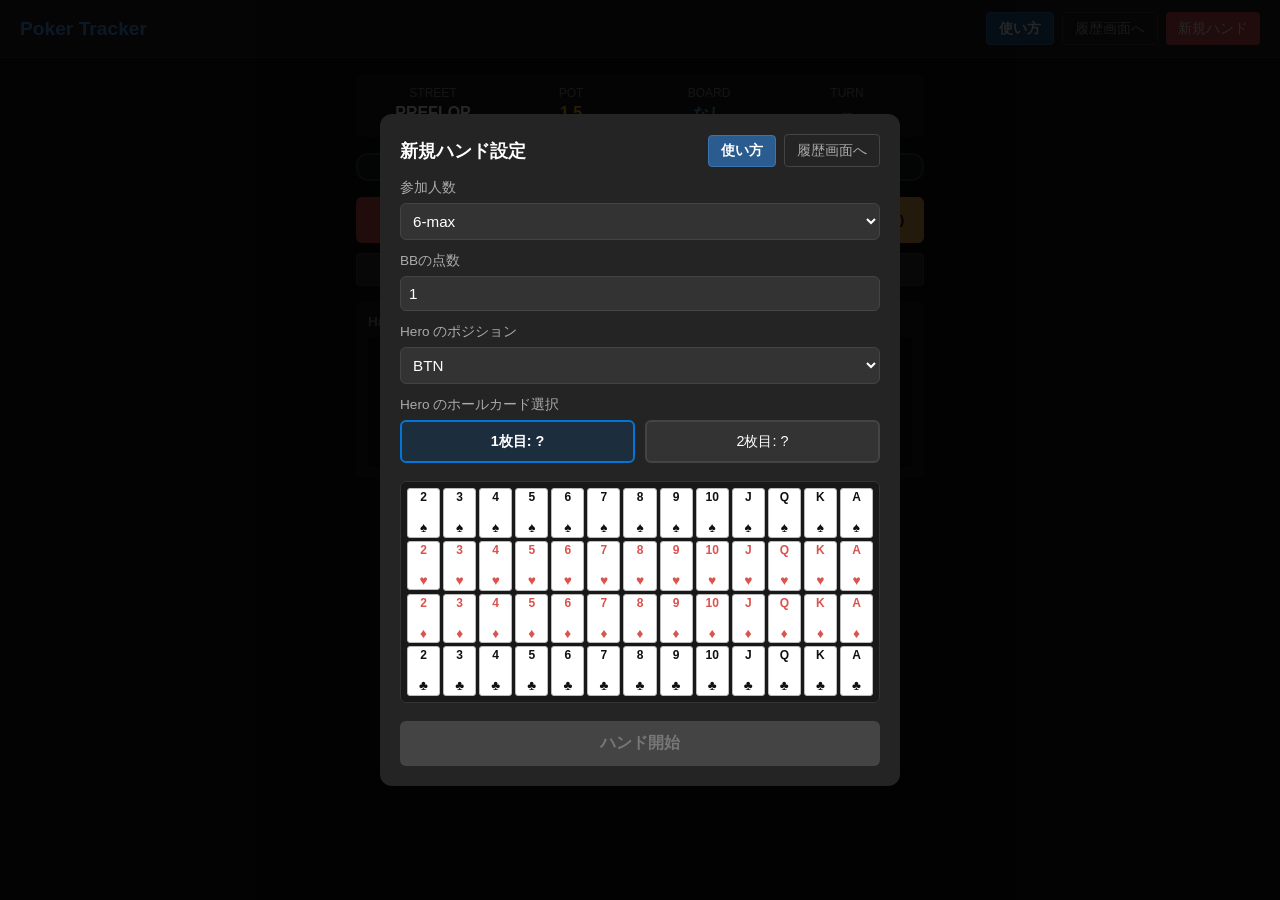
==== commit 8712a1df: "Add files via upload" ====
--- a/index.html
+++ b/index.html
@@ -2,7 +2,7 @@
 <html lang="ja">
 <head>
   <meta charset="UTF-8">
-  <meta name="viewport" content="width=device-width, initial-scale=1.0">
+  <meta name="viewport" content="width=device-width, initial-scale=1.0, maximum-scale=1.0, user-scalable=no">
   <title>Poker Tracker</title>
   <link rel="stylesheet" href="style.css">
 </head>
@@ -24,7 +24,7 @@
       </div>
       <div class="status-item">
         <span class="label">POT</span>
-        <span class="value highlight" id="potDisplay">1.5 BB</span>
+        <span class="value highlight" id="potDisplay">1.5</span>
       </div>
       <div class="status-item">
         <span class="label">BOARD</span>
@@ -85,6 +85,10 @@
         </select>
       </div>
       <div class="form-group">
+        <label>BBの点数</label>
+        <input type="number" id="bigBlindInput" value="1" min="0.01" step="any" inputmode="decimal">
+      </div>
+      <div class="form-group">
         <label>Hero のポジション</label>
         <select id="heroPosSelect"></select>
       </div>
@@ -158,6 +162,7 @@
           <p>「新規ハンド」ボタンを押すと初期設定画面が開きます。</p>
           <ul>
             <li><strong>参加人数:</strong> 2人 (HU) 〜 9-max まで設定できます。</li>
+            <li><strong>BBの点数:</strong> ビッグブラインドの点数を入力します。SBは入力したBBの半分で自動設定され、開始時のPOTや各アクションの点数に反映されます。</li>
             <li><strong>Heroポジション:</strong> 自分の席（SB, BB, UTG, BTNなど）を選びます。</li>
             <li><strong>ホールカード:</strong> 52枚のカードグリッドから自分の手札2枚を選択し、「ハンド開始」を押します。選んだカードはグレーアウトされます。</li>
           </ul>
@@ -168,7 +173,7 @@
           <p>ゲーム進行中は画面上部のパネルに情報が表示されます。</p>
           <ul>
             <li><span class="guide-badge">STREET</span> PREFLOP, FLOP, TURN, RIVER, SHOWDOWN</li>
-            <li><span class="guide-badge">POT</span> 現在のポット総額 (BB)</li>
+            <li><span class="guide-badge">POT</span> 現在のポット総額</li>
             <li><span class="guide-badge">BOARD</span> 開かれたコミュニティカード</li>
             <li><span class="guide-badge">TURN</span> 現在アクション待ちのポジション名</li>
           </ul>
@@ -180,7 +185,7 @@
           <ul>
             <li><strong>FOLD:</strong> 降りる</li>
             <li><strong>CHECK / CALL:</strong> 前のプレイヤーのベットに合わせる</li>
-            <li><strong>BET / RAISE (手入力):</strong> テンキー画面が開き、具体的なBB額を入力して確定します。</li>
+            <li><strong>BET / RAISE (手入力):</strong> テンキー画面が開き、具体的な額を入力して確定します。</li>
             <li><strong>倍率ボタン (2.0x〜3.5x):</strong> 現在のベット額に対する倍率でクイック入力できます。</li>
             <li><strong>ALL IN:</strong> テンキー入力またはプロンプトでオールイン額を指定します。</li>
           </ul>
--- a/style.css
+++ b/style.css
@@ -231,7 +231,7 @@
 
 .log-box {
   background-color: #121212;
-  height: 220px;
+  height: 130px;
   overflow-y: auto;
   padding: 8px;
   font-family: monospace;
@@ -296,7 +296,8 @@
   color: #aaa;
 }
 
-.form-group select {
+.form-group select,
+.form-group input {
   background-color: #333;
   color: #fff;
   border: 1px solid #444;
@@ -716,4 +717,51 @@
 .guide-footer {
   padding-top: 8px;
   border-top: 1px solid #333;
-}+}
+
+/* ============================
+   追加: 履歴メモ用スタイル
+   ============================ */
+
+.btn-save-memo {
+  background-color: #5cb85c;
+  color: #fff;
+  border: none;
+  padding: 4px 8px;
+  border-radius: 4px;
+  font-size: 0.75rem;
+  cursor: pointer;
+  transition: background-color 0.2s;
+}
+
+.btn-save-memo:hover {
+  background-color: #4cae4c;
+}
+
+.history-memo {
+  width: 100%;
+  background-color: #121212;
+  color: #fff;
+  border: 1px solid #333;
+  border-radius: 4px;
+  padding: 8px;
+  font-size: 0.85rem;
+  line-height: 1.4;
+  resize: none;
+  overflow: hidden;
+  min-height: 38px;
+  box-sizing: border-box;
+  transition: background-color 0.3s;
+  margin-bottom: 8px; /* ログとの間に余白を追加 */
+}
+
+.history-memo:focus {
+  outline: none;
+  border-color: #5cb85c;
+  background-color: #1a1a1a;
+}
+/* ダブルタップによる画面拡大を防止（見た目は変更しない） */
+html, body, button, a, input, select, textarea {
+  touch-action: manipulation;
+}
+
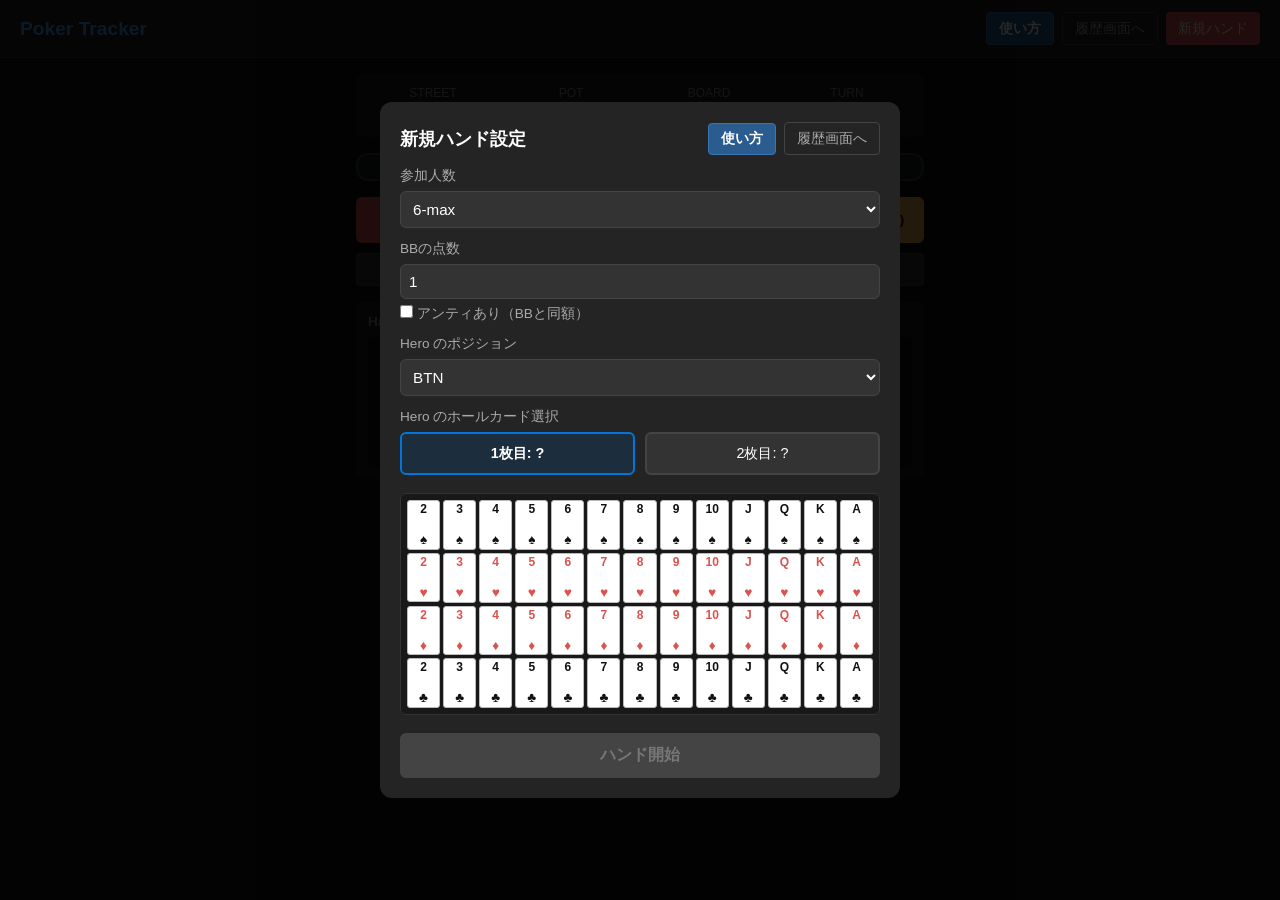
==== commit 018335f5: "Add files via upload" ====
--- a/index.html
+++ b/index.html
@@ -87,6 +87,7 @@
       <div class="form-group">
         <label>BBの点数</label>
         <input type="number" id="bigBlindInput" value="1" min="0.01" step="any" inputmode="decimal">
+        <label><input type="checkbox" id="anteCheck"> アンティあり（BBと同額）</label>
       </div>
       <div class="form-group">
         <label>Hero のポジション</label>
@@ -163,6 +164,7 @@
           <ul>
             <li><strong>参加人数:</strong> 2人 (HU) 〜 9-max まで設定できます。</li>
             <li><strong>BBの点数:</strong> ビッグブラインドの点数を入力します。SBは入力したBBの半分で自動設定され、開始時のPOTや各アクションの点数に反映されます。</li>
+            <li><strong>アンティ:</strong> 「アンティあり」にチェックすると、BBと同額のアンティが開始時のPOTに加算されます。</li>
             <li><strong>Heroポジション:</strong> 自分の席（SB, BB, UTG, BTNなど）を選びます。</li>
             <li><strong>ホールカード:</strong> 52枚のカードグリッドから自分の手札2枚を選択し、「ハンド開始」を押します。選んだカードはグレーアウトされます。</li>
           </ul>
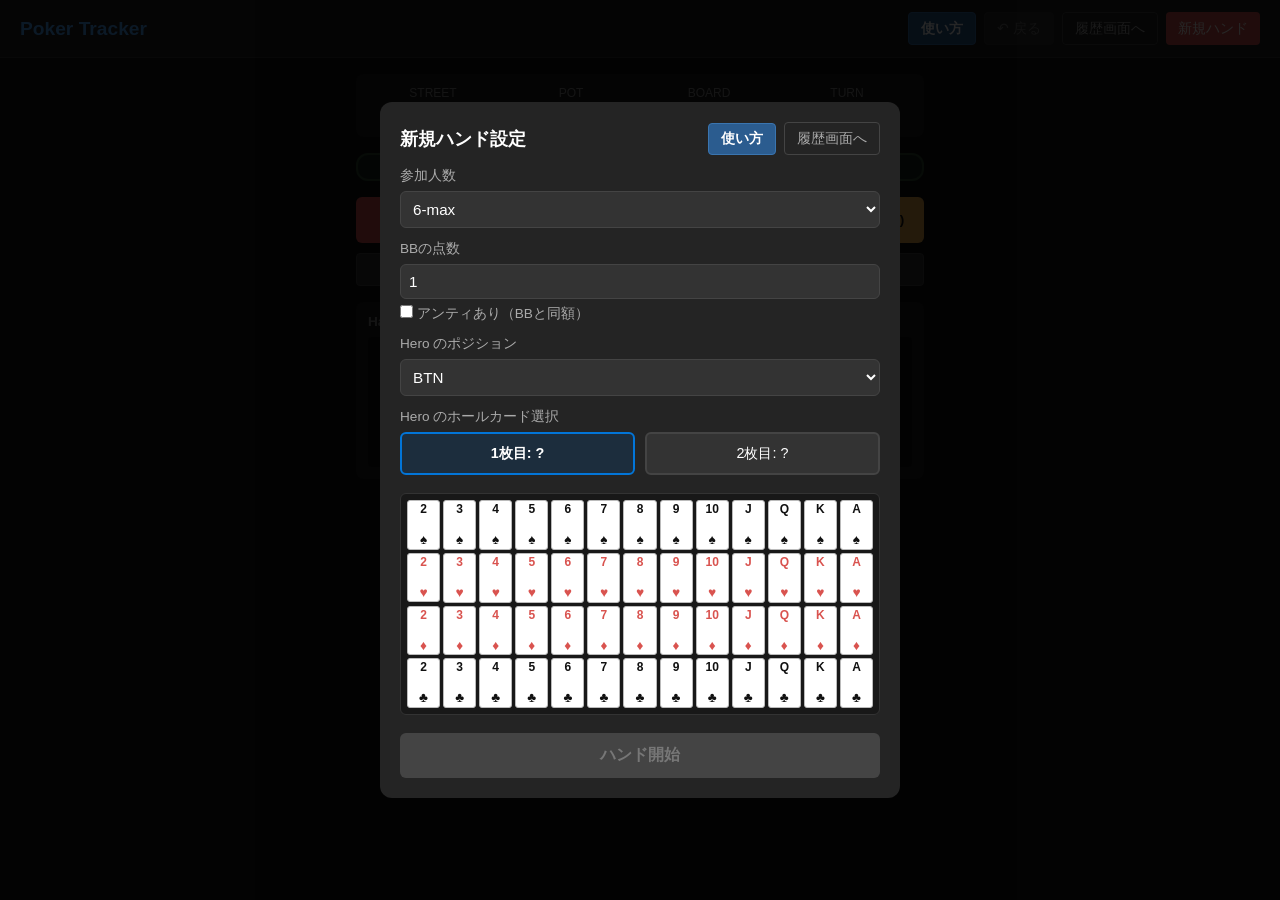
==== commit 561c43d5: "Add files via upload" ====
--- a/index.html
+++ b/index.html
@@ -11,6 +11,7 @@
     <h1>Poker Tracker</h1>
     <div class="header-controls">
       <button class="btn-guide" onclick="openGuideModal()">使い方</button>
+      <button class="btn-undo" id="undoBtn" onclick="undoLastAction()" disabled>↶ 戻る</button>
       <a href="history.html" class="btn-link">履歴画面へ</a>
       <button class="btn-reset" onclick="resetHand()">新規ハンド</button>
     </div>
@@ -190,6 +191,7 @@
             <li><strong>BET / RAISE (手入力):</strong> テンキー画面が開き、具体的な額を入力して確定します。</li>
             <li><strong>倍率ボタン (2.0x〜3.5x):</strong> 現在のベット額に対する倍率でクイック入力できます。</li>
             <li><strong>ALL IN:</strong> テンキー入力またはプロンプトでオールイン額を指定します。</li>
+            <li><strong>↶ 戻る:</strong> 直前のアクションや確定したボード入力を1操作ずつ戻せます。複数回押すとさらに前の状態まで戻れます。</li>
           </ul>
         </section>
 
--- a/style.css
+++ b/style.css
@@ -765,3 +765,15 @@
   touch-action: manipulation;
 }
 
+
+/* 戻るボタン */
+.btn-undo {
+  background-color: #444;
+  color: white;
+  border: 1px solid #555;
+  padding: 6px 12px;
+  border-radius: 4px;
+  cursor: pointer;
+  font-size: 0.85rem;
+}
+.btn-undo:disabled { opacity: 0.35; cursor: not-allowed; }
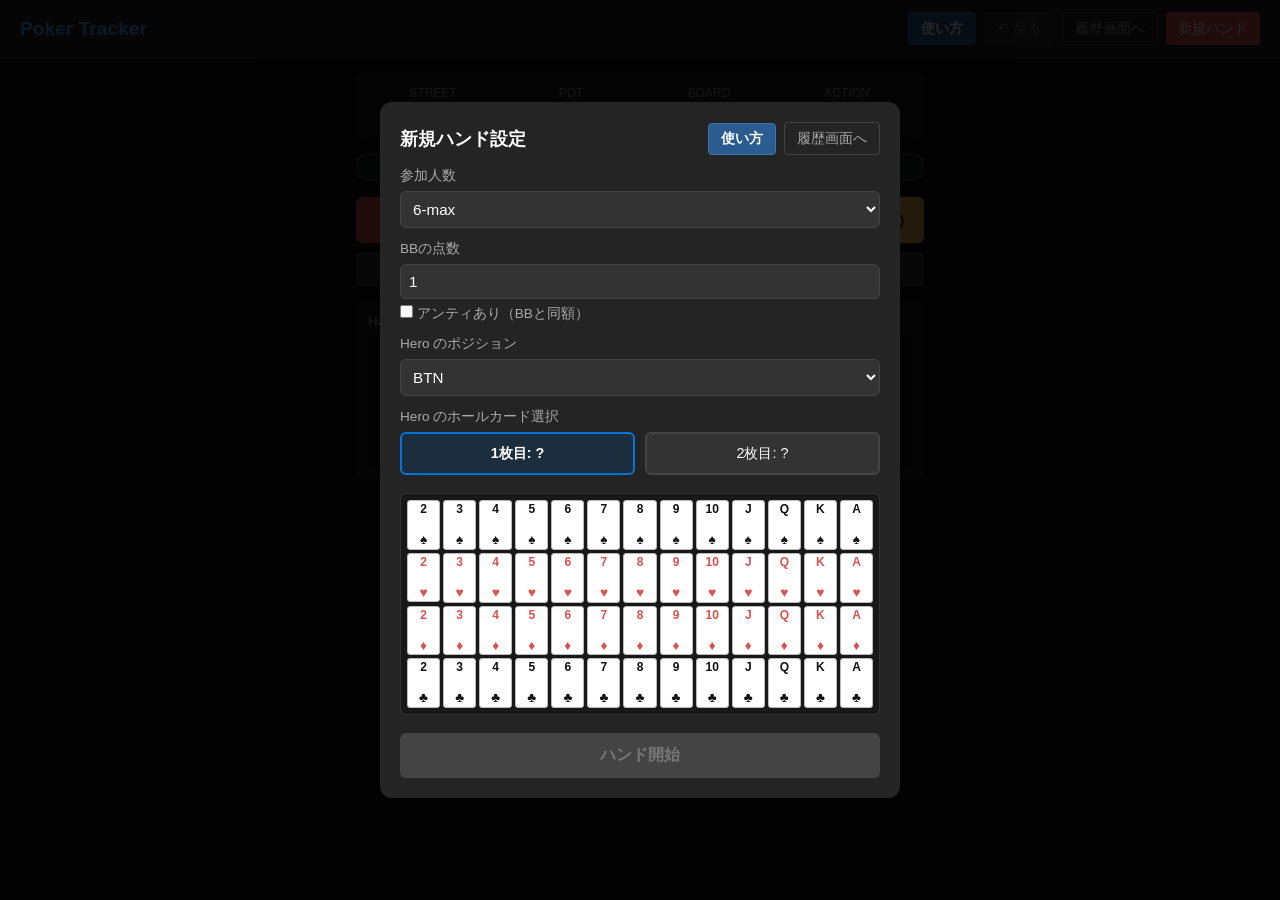
==== commit f9a8f087: "Add files via upload" ====
--- a/index.html
+++ b/index.html
@@ -32,7 +32,7 @@
         <span class="value cards-text" id="boardCardsDisplay">なし</span>
       </div>
       <div class="status-item">
-        <span class="label">TURN</span>
+        <span class="label">ACTION</span>
         <span class="value turn-text" id="currentTurnDisplay">--</span>
       </div>
     </section>
